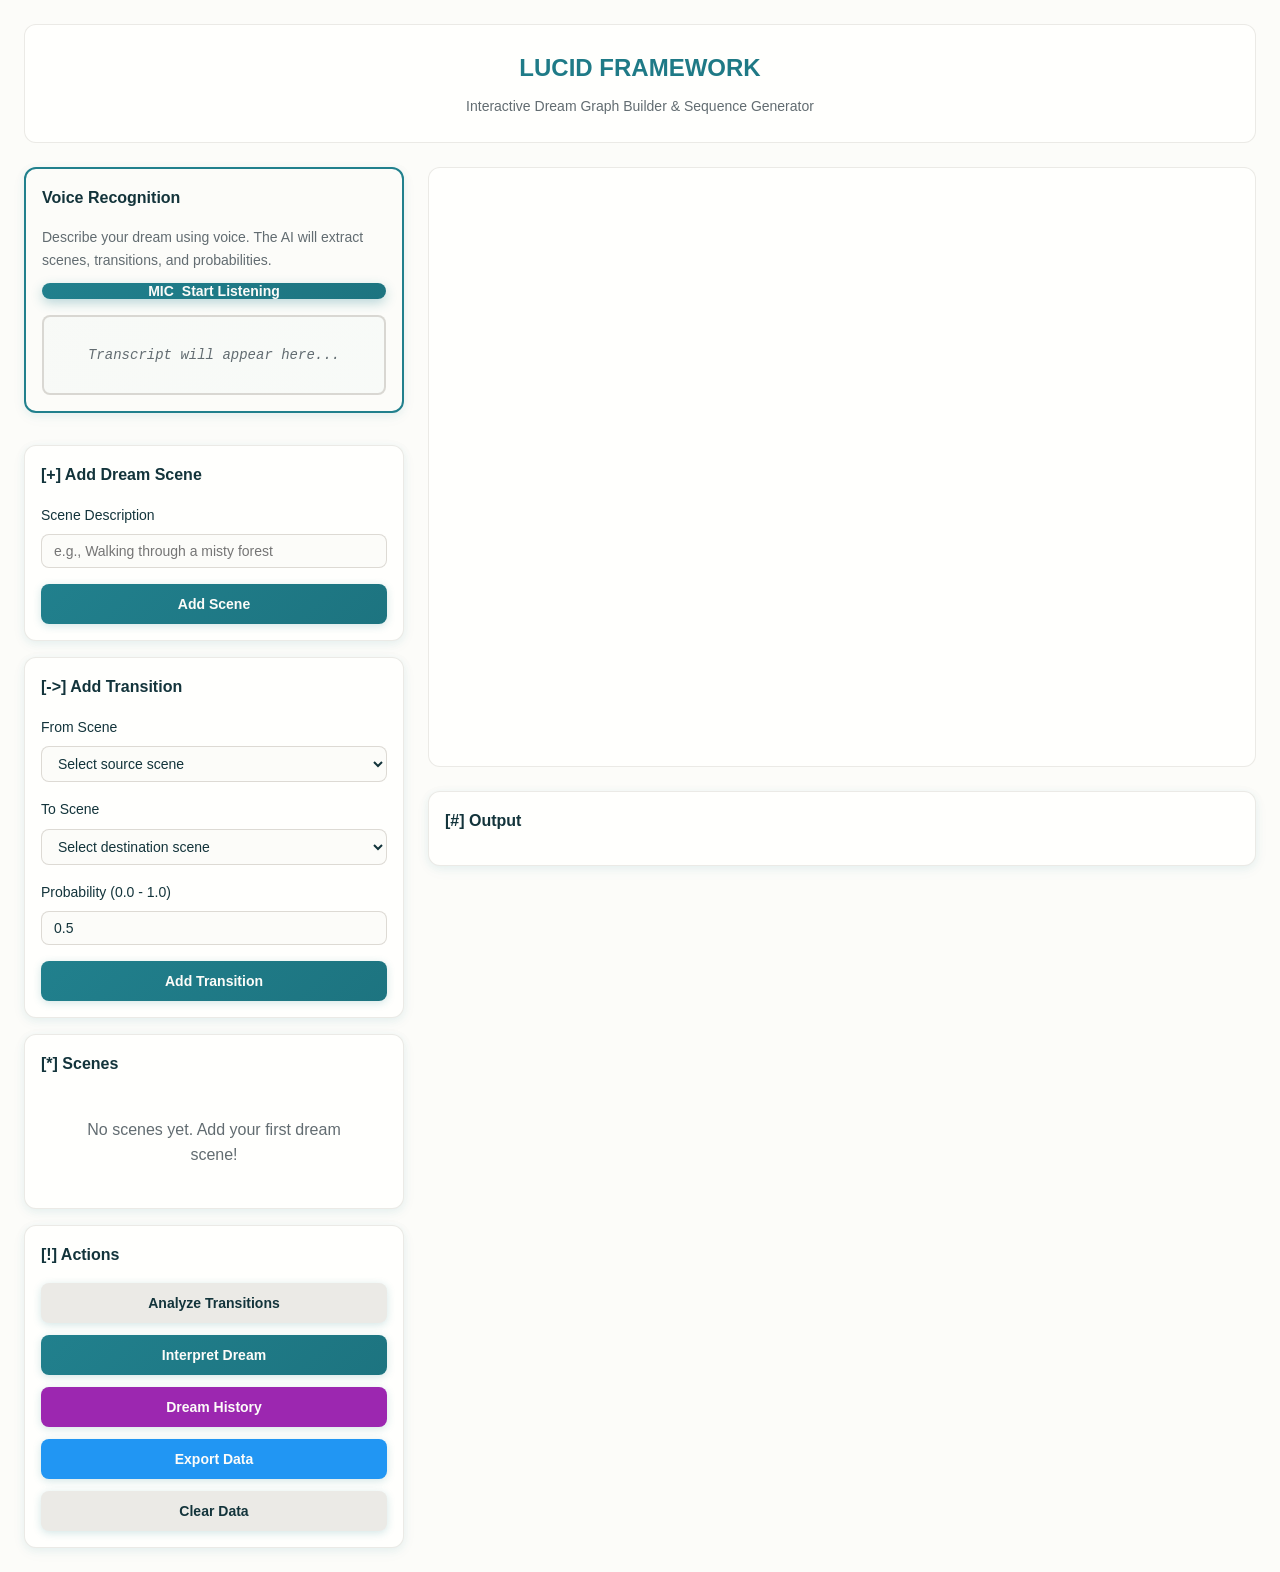
==== frontend/lucidframeworks/index.html @ d3a3b9ed "Initial commit - Lucid Framework" ====
<!DOCTYPE html>
<html lang="en">
<head>
    <meta charset="UTF-8">
    <meta name="viewport" content="width=device-width, initial-scale=1.0">
    <title>Lucid Framework - Dream Graph Builder</title>
    <link rel="stylesheet" href="styles.css">
</head>
<body>
    <div class="container">
        <header>
            <h1>LUCID FRAMEWORK</h1>
            <p class="subtitle">Interactive Dream Graph Builder & Sequence Generator</p>
        </header>

        <div class="layout">
            <div class="sidebar">
                <!-- Voice Recognition Section -->
                <div class="card voice-section">
                    <h2>Voice Recognition</h2>
                    <p style="font-size: var(--font-size-base); margin-bottom: var(--space-12); color: var(--color-text-secondary);">
                        Describe your dream using voice. The AI will extract scenes, transitions, and probabilities.
                    </p>
                    <div class="voice-controls">
                        <button class="voice-button" id="startVoiceBtn" onclick="console.log('clicked'); startVoiceRecognition();">
                            <span>MIC</span> Start Listening
                        </button>
                        <button class="voice-button" id="stopVoiceBtn" style="display:none; background: #f59e0b;" onclick="stopVoiceRecognition();">
                            <span>STOP</span> Stop Listening
                        </button>
                        <div class="voice-status" id="voiceStatus" style="display:none; flex:1;">
                            <span id="statusText">Listening...</span>
                        </div>
                    </div>
                    <div class="voice-transcript empty" id="voiceTranscript">
                        Transcript will appear here...
                    </div>
                    <div class="extracted-data" id="extractedData" style="display:none;">
                        <div style="font-weight: 600; margin-bottom: var(--space-12); color: var(--color-primary);">Extracted Data</div>
                        <ul class="extracted-list" id="extractedList"></ul>
                        <button class="btn" id="addExtractedBtn" style="margin-top: var(--space-12); width: 100%;">
                            [+] Add to Dream Graph
                        </button>
                    </div>
                    <div class="dream-analysis" id="dreamAnalysisSection" style="display:none;">
                        <div style="font-weight: 600; margin-bottom: var(--space-12); color: var(--color-primary);">AI Dream Analysis</div>
                        <div id="dreamAnalysisContent" style="max-height: 500px; overflow-y: auto;"></div>
                    </div>
                </div>

                <!-- Add Scene Card -->
                <div class="card">
                    <h2>[+] Add Dream Scene</h2>
                    <div class="form-group">
                        <label for="sceneDesc">Scene Description</label>
                        <input type="text" id="sceneDesc" placeholder="e.g., Walking through a misty forest">
                    </div>
                    <button class="btn" id="addSceneBtn">Add Scene</button>
                </div>

                <!-- Add Transition Card -->
                <div class="card">
                    <h2>[->] Add Transition</h2>
                    <div class="form-group">
                        <label for="fromScene">From Scene</label>
                        <select id="fromScene">
                            <option value="">Select source scene</option>
                        </select>
                    </div>
                    <div class="form-group">
                        <label for="toScene">To Scene</label>
                        <select id="toScene">
                            <option value="">Select destination scene</option>
                        </select>
                    </div>
                    <div class="form-group">
                        <label for="probability">Probability (0.0 - 1.0)</label>
                        <input type="number" id="probability" min="0" max="1" step="0.1" value="0.5">
                    </div>
                    <button class="btn" id="addTransitionBtn">Add Transition</button>
                </div>

                <!-- Scene List -->
                <div class="card">
                    <h2>[*] Scenes</h2>
                    <div class="scene-list" id="sceneList">
                        <div class="empty-state">No scenes yet. Add your first dream scene!</div>
                    </div>
                </div>

                <!-- Actions Card -->
                <div class="card">
                    <h2>[!] Actions</h2>
                    <button class="btn btn-secondary" id="analyzeBtn">Analyze Transitions</button>
                    <button class="btn" id="interpretBtn" style="margin-top: 12px;">Interpret Dream</button>
                    <button class="btn" id="historyBtn" style="margin-top: 12px; background: #9c27b0;">Dream History</button>
                    <button class="btn" id="exportBtn" style="margin-top: 12px; background: #2196f3;">Export Data</button>
                    <button class="btn btn-secondary" id="clearBtn" style="margin-top: 12px;">Clear Data</button>
                </div>
            </div>

            <!-- Main Canvas Area -->
            <div>
                <div id="canvas-container">
                    <canvas id="graphCanvas"></canvas>
                </div>

                <!-- Output Display -->
                <div class="card" style="margin-top: 24px;">
                    <h2>[#] Output</h2>
                    <div id="sequenceOutput" style="display:none;"></div>
                </div>
            </div>
        </div>
    </div>

    <!-- Backend Logic Scripts -->
    <script src="../../backend/lucidframeworks/dreamSymbols.js"></script>
    <script src="../../backend/lucidframeworks/voiceProcessor.js"></script>
    <script src="../../backend/lucidframeworks/dreamAnalysis.js"></script>
    <script src="../../backend/lucidframeworks/aiInterpretation.js"></script>
    <script src="../../backend/lucidframeworks/graphEngine.js"></script>
    <script src="../../backend/lucidframeworks/dreamTracker.js"></script>
    
    <!-- Frontend UI Script -->
    <script src="ui.js"></script>
</body>
</html>
---- frontend/lucidframeworks/styles.css ----
:root {
    --color-bg-1: rgba(59, 130, 246, 0.08);
    --color-bg-2: rgba(245, 158, 11, 0.08);
    --color-bg-3: rgba(34, 197, 94, 0.08);
    --color-bg-4: rgba(239, 68, 68, 0.08);
    --color-bg-5: rgba(147, 51, 234, 0.08);
    --color-brown-600-rgb: 94, 82, 64;
    --color-teal-500-rgb: 33, 128, 141;
    --color-slate-900-rgb: 19, 52, 59;
    --color-cream-50: rgba(252, 252, 249, 1);
    --color-cream-100: rgba(255, 255, 253, 1);
    --color-teal-500: rgba(33, 128, 141, 1);
    --color-teal-600: rgba(29, 116, 128, 1);
    --color-teal-700: rgba(26, 104, 115, 1);
    --color-slate-900: rgba(19, 52, 59, 1);
    --color-slate-500: rgba(98, 108, 113, 1);
    --color-gray-200: rgba(245, 245, 245, 1);
    --color-background: var(--color-cream-50);
    --color-surface: var(--color-cream-100);
    --color-text: var(--color-slate-900);
    --color-text-secondary: var(--color-slate-500);
    --color-primary: var(--color-teal-500);
    --color-primary-hover: var(--color-teal-600);
    --color-primary-active: var(--color-teal-700);
    --color-secondary: rgba(var(--color-brown-600-rgb), 0.12);
    --color-secondary-hover: rgba(var(--color-brown-600-rgb), 0.2);
    --color-border: rgba(var(--color-brown-600-rgb), 0.2);
    --color-btn-primary-text: var(--color-cream-50);
    --color-card-border: rgba(var(--color-brown-600-rgb), 0.12);
    --radius-base: 8px;
    --radius-lg: 12px;
    --space-8: 8px;
    --space-12: 12px;
    --space-16: 16px;
    --space-24: 24px;
    --font-size-base: 14px;
    --font-size-lg: 16px;
    --font-size-2xl: 20px;
    --font-size-3xl: 24px;
}

@media (prefers-color-scheme: dark) {
    :root {
        --color-charcoal-700: rgba(31, 33, 33, 1);
        --color-charcoal-800: rgba(38, 40, 40, 1);
        --color-teal-300: rgba(50, 184, 198, 1);
        --color-teal-400: rgba(45, 166, 178, 1);
        --color-gray-300: rgba(167, 169, 169, 1);
        --color-gray-400-rgb: 119, 124, 124;
        --color-teal-300-rgb: 50, 184, 198;
        --color-bg-1: rgba(29, 78, 216, 0.15);
        --color-bg-2: rgba(180, 83, 9, 0.15);
        --color-bg-3: rgba(21, 128, 61, 0.15);
        --color-bg-4: rgba(185, 28, 28, 0.15);
        --color-bg-5: rgba(107, 33, 168, 0.15);
        --color-background: var(--color-charcoal-700);
        --color-surface: var(--color-charcoal-800);
        --color-text: var(--color-gray-200);
        --color-text-secondary: rgba(var(--color-gray-300), 0.7);
        --color-primary: var(--color-teal-300);
        --color-primary-hover: var(--color-teal-400);
        --color-secondary: rgba(var(--color-gray-400-rgb), 0.15);
        --color-secondary-hover: rgba(var(--color-gray-400-rgb), 0.25);
        --color-border: rgba(var(--color-gray-400-rgb), 0.3);
        --color-card-border: rgba(var(--color-gray-400-rgb), 0.2);
    }
}

* {
    margin: 0;
    padding: 0;
    box-sizing: border-box;
}

body {
    font-family: -apple-system, BlinkMacSystemFont, 'Segoe UI', Roboto, sans-serif;
    background: var(--color-background);
    color: var(--color-text);
    line-height: 1.6;
}

.container {
    max-width: 1400px;
    margin: 0 auto;
    padding: var(--space-24);
}

header {
    text-align: center;
    margin-bottom: var(--space-24);
    padding: var(--space-24);
    background: var(--color-surface);
    border-radius: var(--radius-lg);
    border: 1px solid var(--color-card-border);
}

h1 {
    font-size: var(--font-size-3xl);
    margin-bottom: var(--space-8);
    background: linear-gradient(135deg, var(--color-primary), var(--color-teal-600));
    -webkit-background-clip: text;
    -webkit-text-fill-color: transparent;
    background-clip: text;
}

.subtitle {
    color: var(--color-text-secondary);
    font-size: var(--font-size-base);
}

.layout {
    display: grid;
    grid-template-columns: 380px 1fr;
    gap: var(--space-24);
    min-height: 100vh;
}

.sidebar {
    display: flex;
    flex-direction: column;
    gap: var(--space-16);
}

.card {
    background: var(--color-surface);
    border-radius: var(--radius-lg);
    border: 1px solid var(--color-card-border);
    padding: var(--space-16);
    box-shadow: 0 2px 8px rgba(33, 128, 141, 0.08), 0 4px 16px rgba(33, 128, 141, 0.04);
    transition: all 0.3s ease;
}

.card:hover {
    box-shadow: 0 4px 12px rgba(33, 128, 141, 0.12), 0 8px 24px rgba(33, 128, 141, 0.08);
    transform: translateY(-2px);
}

.card h2 {
    font-size: var(--font-size-lg);
    margin-bottom: var(--space-16);
    color: var(--color-text);
}

.form-group {
    margin-bottom: var(--space-16);
}

label {
    display: block;
    margin-bottom: var(--space-8);
    font-weight: 500;
    font-size: var(--font-size-base);
    color: var(--color-text);
}

input, select {
    width: 100%;
    padding: var(--space-8) var(--space-12);
    border: 1px solid var(--color-border);
    border-radius: var(--radius-base);
    background: var(--color-background);
    color: var(--color-text);
    font-size: var(--font-size-base);
    transition: border-color 0.2s;
}

input:focus, select:focus {
    outline: 2px solid var(--color-primary);
    border-color: var(--color-primary);
}

.btn {
    width: 100%;
    padding: var(--space-12) var(--space-16);
    background: linear-gradient(135deg, var(--color-primary), var(--color-teal-600));
    color: var(--color-btn-primary-text);
    border: none;
    border-radius: var(--radius-base);
    font-size: var(--font-size-base);
    font-weight: 600;
    cursor: pointer;
    transition: all 0.3s ease;
    box-shadow: 0 2px 8px rgba(33, 128, 141, 0.2);
}

.btn:hover {
    background: linear-gradient(135deg, var(--color-primary-hover), var(--color-teal-700));
    transform: translateY(-2px);
    box-shadow: 0 4px 12px rgba(33, 128, 141, 0.3);
}

.btn:active {
    background: linear-gradient(135deg, var(--color-primary-active), var(--color-teal-700));
    transform: translateY(0);
}

.btn-secondary {
    background: var(--color-secondary);
    color: var(--color-text);
}

.btn-secondary:hover {
    background: var(--color-secondary-hover);
}

#canvas-container {
    position: relative;
    background: var(--color-surface);
    border-radius: var(--radius-lg);
    border: 1px solid var(--color-card-border);
    overflow: hidden;
    height: 600px;
}

#graphCanvas {
    display: block;
    width: 100%;
    height: 100%;
    cursor: grab;
}

#graphCanvas:active {
    cursor: grabbing;
}

.scene-list {
    max-height: 300px;
    overflow-y: auto;
}

.scene-item {
    padding: var(--space-12);
    margin-bottom: var(--space-8);
    background: var(--color-background);
    border: 1px solid var(--color-border);
    border-radius: var(--radius-base);
    cursor: pointer;
    transition: all 0.2s;
}

.scene-item:hover {
    background: var(--color-secondary);
    border-color: var(--color-primary);
}

.scene-item.selected {
    background: var(--color-primary);
    color: var(--color-btn-primary-text);
    border-color: var(--color-primary);
}

.scene-id {
    font-weight: 600;
    font-size: var(--font-size-base);
}

.scene-name {
    font-size: var(--font-size-base);
    margin-top: 4px;
    opacity: 0.9;
}

#sequenceOutput {
    margin-top: var(--space-16);
    padding: var(--space-16);
    background: var(--color-background);
    border: 1px solid var(--color-border);
    border-radius: var(--radius-base);
    min-height: 150px;
    max-height: 300px;
    overflow-y: auto;
    font-family: monospace;
    font-size: var(--font-size-base);
    white-space: pre-wrap;
}

.empty-state {
    text-align: center;
    padding: var(--space-24);
    color: var(--color-text-secondary);
}

.voice-section {
    padding: var(--space-16);
    background: var(--color-background);
    border: 2px solid var(--color-primary);
    border-radius: var(--radius-lg);
    margin-bottom: var(--space-16);
}

.voice-controls {
    display: flex;
    gap: var(--space-12);
    margin-bottom: var(--space-16);
    align-items: center;
    flex-wrap: wrap;
}

.voice-button {
    flex: 1;
    min-width: 140px;
    padding: var(--space-16) var(--space-20);
    background: linear-gradient(135deg, var(--color-primary), var(--color-teal-600));
    color: var(--color-btn-primary-text);
    border: none;
    border-radius: var(--radius-base);
    cursor: pointer;
    font-weight: 700;
    font-size: var(--font-size-base);
    transition: all 0.3s ease;
    display: flex;
    align-items: center;
    justify-content: center;
    gap: var(--space-8);
    box-shadow: 0 4px 12px rgba(33, 128, 141, 0.3);
}

.voice-button:hover {
    background: linear-gradient(135deg, var(--color-primary-hover), var(--color-teal-700));
    transform: translateY(-3px);
    box-shadow: 0 6px 20px rgba(33, 128, 141, 0.4);
}

.voice-button:active {
    background: linear-gradient(135deg, var(--color-primary-active), var(--color-teal-700));
    transform: translateY(-1px);
}

.voice-button:disabled {
    opacity: 0.6;
    cursor: not-allowed;
    transform: none;
}

@keyframes pulse {
    0%, 100% { 
        opacity: 1;
        box-shadow: 0 4px 12px rgba(239, 68, 68, 0.3);
    }
    50% { 
        opacity: 0.8;
        box-shadow: 0 6px 20px rgba(239, 68, 68, 0.5);
    }
}

@keyframes slideDown {
    from {
        opacity: 0;
        transform: translateY(-10px);
    }
    to {
        opacity: 1;
        transform: translateY(0);
    }
}

.voice-status {
    padding: var(--space-12) var(--space-16);
    background: linear-gradient(135deg, rgba(34, 197, 94, 0.1), rgba(34, 197, 94, 0.05));
    border: 1px solid rgba(34, 197, 94, 0.3);
    border-radius: var(--radius-base);
    font-size: var(--font-size-base);
    color: var(--color-text);
    font-weight: 600;
    animation: slideDown 0.3s ease;
    display: flex;
    align-items: center;
    gap: var(--space-8);
}

.voice-transcript {
    background: linear-gradient(135deg, rgba(33, 128, 141, 0.02), rgba(50, 184, 198, 0.02));
    border: 2px solid var(--color-border);
    border-radius: var(--radius-base);
    padding: var(--space-16);
    margin-top: var(--space-16);
    min-height: 80px;
    max-height: 200px;
    overflow-y: auto;
    font-size: var(--font-size-base);
    line-height: 1.6;
    font-family: 'Menlo', 'Monaco', 'Courier New', monospace;
    color: var(--color-text);
}

.voice-transcript.empty {
    color: var(--color-text-secondary);
    font-style: italic;
    display: flex;
    align-items: center;
    justify-content: center;
}

.extracted-data {
    margin-top: var(--space-12);
    background: var(--color-surface);
    border: 1px solid var(--color-border);
    border-radius: var(--radius-base);
    padding: var(--space-12);
}

.extracted-list {
    list-style: none;
    padding: 0;
}

.extracted-item {
    padding: var(--space-8);
    background: var(--color-background);
    border-left: 3px solid var(--color-primary);
    margin-bottom: var(--space-8);
    border-radius: 4px;
}

.extracted-item-label {
    font-weight: 600;
    color: var(--color-primary);
    font-size: 12px;
    text-transform: uppercase;
    margin-bottom: 2px;
}

.extracted-item-text {
    color: var(--color-text);
}

.dream-analysis {
    margin-top: var(--space-16);
    background: var(--color-surface);
    border: 1px solid var(--color-border);
    border-radius: var(--radius-lg);
    padding: var(--space-16);
}

.dream-segment {
    padding: var(--space-12);
    margin-bottom: var(--space-12);
    background: var(--color-background);
    border-left: 4px solid var(--color-primary);
    border-radius: var(--radius-base);
}

.segment-label {
    font-weight: 700;
    color: var(--color-primary);
    font-size: 12px;
    text-transform: uppercase;
    margin-bottom: 4px;
}

.segment-text {
    color: var(--color-text);
    font-size: var(--font-size-base);
    margin-bottom: 8px;
}

.segment-analysis {
    background: var(--color-secondary);
    padding: var(--space-8);
    border-radius: 4px;
    margin-top: 8px;
    font-size: 13px;
}

.emotion-indicator {
    display: inline-block;
    padding: 2px 8px;
    border-radius: 4px;
    font-size: 11px;
    font-weight: 600;
    margin-right: 4px;
}

.emotion-positive { background: rgba(34, 197, 94, 0.2); color: #16a34a; }
.emotion-negative { background: rgba(239, 68, 68, 0.2); color: #dc2626; }
.emotion-neutral { background: rgba(148, 163, 184, 0.2); color: #64748b; }
.emotion-intense { background: rgba(147, 51, 234, 0.2); color: #a855f7; }

.ai-insights {
    background: rgba(147, 51, 234, 0.05);
    border: 1px solid rgba(147, 51, 234, 0.2);
    border-radius: var(--radius-base);
    padding: var(--space-12);
    margin-top: var(--space-12);
}

.insight-title {
    font-weight: 700;
    color: var(--color-primary);
    margin-bottom: 8px;
    display: flex;
    align-items: center;
    gap: var(--space-8);
}

.insight-item {
    padding: var(--space-8);
    margin-bottom: 6px;
    color: var(--color-text);
    font-size: var(--font-size-base);
}

.loading-spinner {
    display: inline-block;
    width: 16px;
    height: 16px;
    border: 2px solid rgba(147, 51, 234, 0.2);
    border-top: 2px solid var(--color-primary);
    border-radius: 50%;
    animation: spin 0.8s linear infinite;
}

@keyframes spin {
    to { transform: rotate(360deg); }
}

@media (max-width: 1024px) {
    .layout {
        grid-template-columns: 1fr;
    }

    .voice-controls {
        flex-wrap: wrap;
    }
}
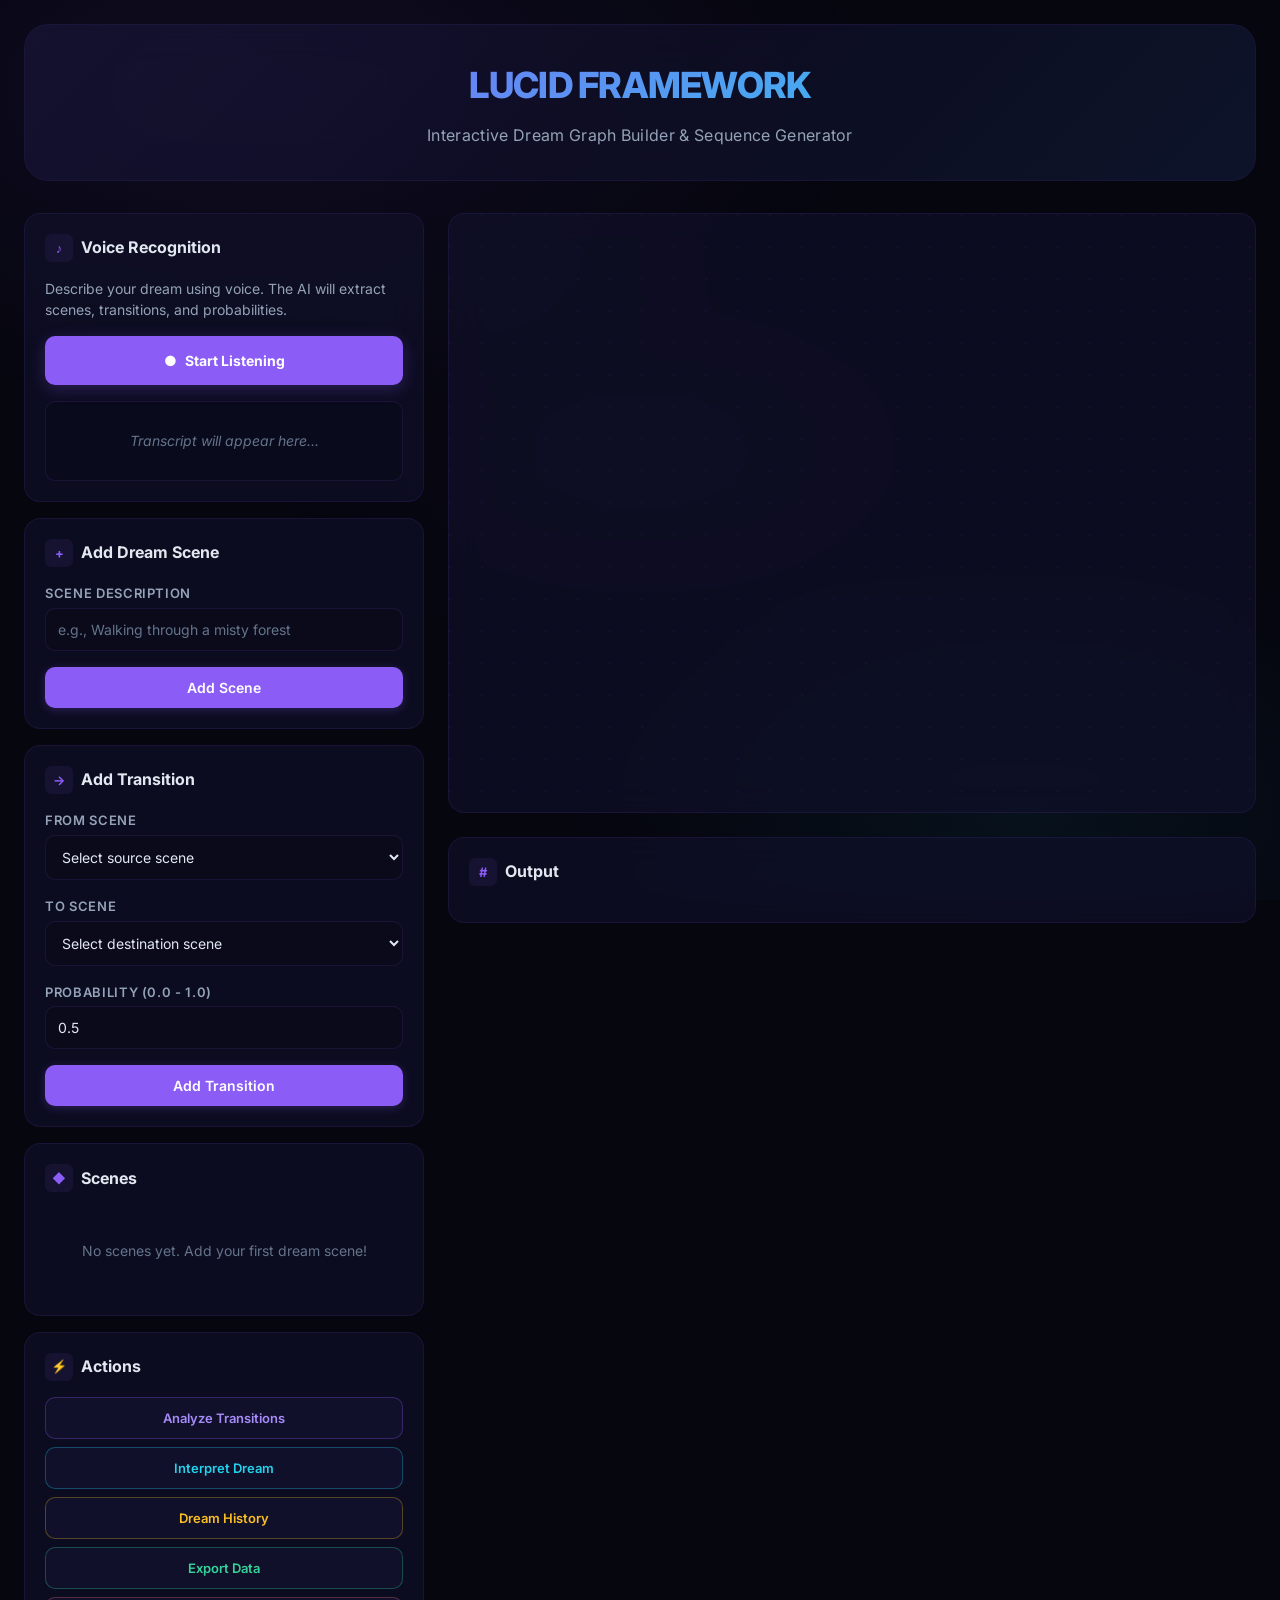
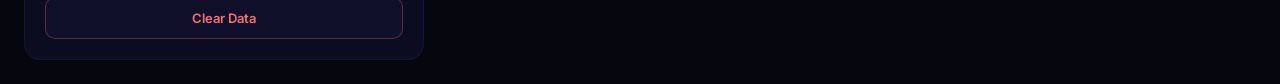
==== commit 68e36070: "fix: multiple bug fixes and UI overhaul Fix bugs in backend and frontend, update canvas drawing, rew" ====
--- a/frontend/lucidframeworks/index.html
+++ b/frontend/lucidframeworks/index.html
@@ -4,53 +4,69 @@
     <meta charset="UTF-8">
     <meta name="viewport" content="width=device-width, initial-scale=1.0">
     <title>Lucid Framework - Dream Graph Builder</title>
+    <meta name="description" content="Interactive dream journaling and psychological analysis platform with voice input, graph visualization, and AI-driven interpretation.">
+    <meta name="theme-color" content="#0a0a1a">
+    <link rel="preconnect" href="https://fonts.googleapis.com">
+    <link rel="preconnect" href="https://fonts.gstatic.com" crossorigin>
+    <link href="https://fonts.googleapis.com/css2?family=Inter:wght@400;500;600;700;800&display=swap" rel="stylesheet">
     <link rel="stylesheet" href="styles.css">
 </head>
 <body>
     <div class="container">
         <header>
             <h1>LUCID FRAMEWORK</h1>
-            <p class="subtitle">Interactive Dream Graph Builder & Sequence Generator</p>
+            <p class="subtitle">Interactive Dream Graph Builder &amp; Sequence Generator</p>
         </header>
 
         <div class="layout">
             <div class="sidebar">
+
                 <!-- Voice Recognition Section -->
                 <div class="card voice-section">
-                    <h2>Voice Recognition</h2>
-                    <p style="font-size: var(--font-size-base); margin-bottom: var(--space-12); color: var(--color-text-secondary);">
+                    <h2>
+                        <span class="card-icon" aria-hidden="true">&#9834;</span>
+                        Voice Recognition
+                    </h2>
+                    <p class="voice-description">
                         Describe your dream using voice. The AI will extract scenes, transitions, and probabilities.
                     </p>
                     <div class="voice-controls">
-                        <button class="voice-button" id="startVoiceBtn" onclick="console.log('clicked'); startVoiceRecognition();">
-                            <span>MIC</span> Start Listening
+                        <button class="voice-button btn-start" id="startVoiceBtn" onclick="startVoiceRecognition();">
+                            <span aria-hidden="true">&#9679;</span> Start Listening
                         </button>
-                        <button class="voice-button" id="stopVoiceBtn" style="display:none; background: #f59e0b;" onclick="stopVoiceRecognition();">
-                            <span>STOP</span> Stop Listening
+                        <button class="voice-button btn-stop" id="stopVoiceBtn" style="display:none;" onclick="stopVoiceRecognition();">
+                            <span aria-hidden="true">&#9632;</span> Stop Listening
                         </button>
-                        <div class="voice-status" id="voiceStatus" style="display:none; flex:1;">
+                        <div class="voice-status" id="voiceStatus" style="display:none;">
                             <span id="statusText">Listening...</span>
                         </div>
                     </div>
                     <div class="voice-transcript empty" id="voiceTranscript">
                         Transcript will appear here...
                     </div>
+
+                    <!-- Extracted data (hidden by default) -->
                     <div class="extracted-data" id="extractedData" style="display:none;">
-                        <div style="font-weight: 600; margin-bottom: var(--space-12); color: var(--color-primary);">Extracted Data</div>
+                        <h3 class="extracted-data-title">Extracted Data</h3>
                         <ul class="extracted-list" id="extractedList"></ul>
-                        <button class="btn" id="addExtractedBtn" style="margin-top: var(--space-12); width: 100%;">
-                            [+] Add to Dream Graph
+                        <button class="btn" id="addExtractedBtn">
+                            Add to Dream Graph
                         </button>
                     </div>
+
+                    <!-- Dream analysis (hidden by default) -->
                     <div class="dream-analysis" id="dreamAnalysisSection" style="display:none;">
-                        <div style="font-weight: 600; margin-bottom: var(--space-12); color: var(--color-primary);">AI Dream Analysis</div>
-                        <div id="dreamAnalysisContent" style="max-height: 500px; overflow-y: auto;"></div>
+                        <h3 class="extracted-data-title">AI Dream Analysis</h3>
+                        <div id="dreamAnalysisContent"></div>
                     </div>
                 </div>
 
                 <!-- Add Scene Card -->
                 <div class="card">
-                    <h2>[+] Add Dream Scene</h2>
+                    <h2>
+                        <span class="card-icon" aria-hidden="true">+</span>
+                        Add Dream Scene
+                    </h2>
                     <div class="form-group">
                         <label for="sceneDesc">Scene Description</label>
                         <input type="text" id="sceneDesc" placeholder="e.g., Walking through a misty forest">
@@ -60,7 +76,10 @@
 
                 <!-- Add Transition Card -->
                 <div class="card">
-                    <h2>[->] Add Transition</h2>
+                    <h2>
+                        <span class="card-icon" aria-hidden="true">&#8594;</span>
+                        Add Transition
+                    </h2>
                     <div class="form-group">
                         <label for="fromScene">From Scene</label>
                         <select id="fromScene">
@@ -82,7 +101,10 @@
 
                 <!-- Scene List -->
                 <div class="card">
-                    <h2>[*] Scenes</h2>
+                    <h2>
+                        <span class="card-icon" aria-hidden="true">&#9670;</span>
+                        Scenes
+                    </h2>
                     <div class="scene-list" id="sceneList">
                         <div class="empty-state">No scenes yet. Add your first dream scene!</div>
                     </div>
@@ -90,24 +112,32 @@
 
                 <!-- Actions Card -->
                 <div class="card">
-                    <h2>[!] Actions</h2>
-                    <button class="btn btn-secondary" id="analyzeBtn">Analyze Transitions</button>
-                    <button class="btn" id="interpretBtn" style="margin-top: 12px;">Interpret Dream</button>
-                    <button class="btn" id="historyBtn" style="margin-top: 12px; background: #9c27b0;">Dream History</button>
-                    <button class="btn" id="exportBtn" style="margin-top: 12px; background: #2196f3;">Export Data</button>
-                    <button class="btn btn-secondary" id="clearBtn" style="margin-top: 12px;">Clear Data</button>
+                    <h2>
+                        <span class="card-icon" aria-hidden="true">&#9889;</span>
+                        Actions
+                    </h2>
+                    <div class="action-buttons">
+                        <button class="btn-action btn-analyze" id="analyzeBtn">Analyze Transitions</button>
+                        <button class="btn-action btn-interpret" id="interpretBtn">Interpret Dream</button>
+                        <button class="btn-action btn-history" id="historyBtn">Dream History</button>
+                        <button class="btn-action btn-export" id="exportBtn">Export Data</button>
+                        <button class="btn-action btn-clear" id="clearBtn">Clear Data</button>
+                    </div>
                 </div>
             </div>
 
             <!-- Main Canvas Area -->
-            <div>
+            <div class="main-content">
                 <div id="canvas-container">
-                    <canvas id="graphCanvas"></canvas>
+                    <canvas id="graphCanvas" role="img" aria-label="Dream scene graph visualization"></canvas>
                 </div>
 
                 <!-- Output Display -->
-                <div class="card" style="margin-top: 24px;">
-                    <h2>[#] Output</h2>
+                <div class="card output-card">
+                    <h2>
+                        <span class="card-icon" aria-hidden="true">#</span>
+                        Output
+                    </h2>
                     <div id="sequenceOutput" style="display:none;"></div>
                 </div>
             </div>
@@ -121,7 +151,7 @@
     <script src="../../backend/lucidframeworks/aiInterpretation.js"></script>
     <script src="../../backend/lucidframeworks/graphEngine.js"></script>
     <script src="../../backend/lucidframeworks/dreamTracker.js"></script>
-    
+
     <!-- Frontend UI Script -->
     <script src="ui.js"></script>
 </body>
--- a/frontend/lucidframeworks/styles.css
+++ b/frontend/lucidframeworks/styles.css
@@ -1,70 +1,89 @@
+/* ============================================
+   LUCID FRAMEWORK - Dark Dreamy Theme
+   ============================================ */
+
 :root {
-    --color-bg-1: rgba(59, 130, 246, 0.08);
-    --color-bg-2: rgba(245, 158, 11, 0.08);
-    --color-bg-3: rgba(34, 197, 94, 0.08);
-    --color-bg-4: rgba(239, 68, 68, 0.08);
-    --color-bg-5: rgba(147, 51, 234, 0.08);
-    --color-brown-600-rgb: 94, 82, 64;
-    --color-teal-500-rgb: 33, 128, 141;
-    --color-slate-900-rgb: 19, 52, 59;
-    --color-cream-50: rgba(252, 252, 249, 1);
-    --color-cream-100: rgba(255, 255, 253, 1);
-    --color-teal-500: rgba(33, 128, 141, 1);
-    --color-teal-600: rgba(29, 116, 128, 1);
-    --color-teal-700: rgba(26, 104, 115, 1);
-    --color-slate-900: rgba(19, 52, 59, 1);
-    --color-slate-500: rgba(98, 108, 113, 1);
-    --color-gray-200: rgba(245, 245, 245, 1);
-    --color-background: var(--color-cream-50);
-    --color-surface: var(--color-cream-100);
-    --color-text: var(--color-slate-900);
-    --color-text-secondary: var(--color-slate-500);
-    --color-primary: var(--color-teal-500);
-    --color-primary-hover: var(--color-teal-600);
-    --color-primary-active: var(--color-teal-700);
-    --color-secondary: rgba(var(--color-brown-600-rgb), 0.12);
-    --color-secondary-hover: rgba(var(--color-brown-600-rgb), 0.2);
-    --color-border: rgba(var(--color-brown-600-rgb), 0.2);
-    --color-btn-primary-text: var(--color-cream-50);
-    --color-card-border: rgba(var(--color-brown-600-rgb), 0.12);
-    --radius-base: 8px;
-    --radius-lg: 12px;
+    /* Background palette - deep midnight indigo */
+    --color-bg-deep: #06060f;
+    --color-bg-base: #0a0a1a;
+    --color-bg-elevated: #10102a;
+    --color-bg-card: rgba(16, 16, 42, 0.7);
+
+    /* Surface colors */
+    --color-surface: rgba(20, 20, 50, 0.6);
+    --color-surface-hover: rgba(30, 30, 60, 0.7);
+    --color-surface-active: rgba(40, 40, 70, 0.8);
+
+    /* Primary accent - soft violet */
+    --color-primary: #8b5cf6;
+    --color-primary-hover: #a78bfa;
+    --color-primary-active: #7c3aed;
+    --color-primary-glow: rgba(139, 92, 246, 0.25);
+    --color-primary-subtle: rgba(139, 92, 246, 0.08);
+
+    /* Secondary accent - cyan */
+    --color-accent: #22d3ee;
+    --color-accent-glow: rgba(34, 211, 238, 0.2);
+
+    /* Text colors */
+    --color-text: #e2e8f0;
+    --color-text-secondary: #94a3b8;
+    --color-text-muted: #64748b;
+    --color-text-on-primary: #ffffff;
+
+    /* Borders */
+    --color-border: rgba(139, 92, 246, 0.12);
+    --color-border-hover: rgba(139, 92, 246, 0.25);
+    --color-card-border: rgba(139, 92, 246, 0.1);
+
+    /* Node colors for graph */
+    --color-bg-1: rgba(99, 102, 241, 0.2);
+    --color-bg-2: rgba(244, 114, 182, 0.2);
+    --color-bg-3: rgba(34, 211, 238, 0.2);
+    --color-bg-4: rgba(251, 191, 36, 0.2);
+    --color-bg-5: rgba(52, 211, 153, 0.2);
+
+    /* Status colors */
+    --color-success: #34d399;
+    --color-warning: #fbbf24;
+    --color-error: #f87171;
+
+    /* Spacing */
+    --space-4: 4px;
     --space-8: 8px;
     --space-12: 12px;
     --space-16: 16px;
+    --space-20: 20px;
     --space-24: 24px;
+    --space-32: 32px;
+
+    /* Radius */
+    --radius-sm: 6px;
+    --radius-base: 10px;
+    --radius-lg: 16px;
+    --radius-xl: 24px;
+    --radius-full: 9999px;
+
+    /* Typography */
+    --font-size-xs: 11px;
+    --font-size-sm: 13px;
     --font-size-base: 14px;
     --font-size-lg: 16px;
-    --font-size-2xl: 20px;
-    --font-size-3xl: 24px;
-}
-
-@media (prefers-color-scheme: dark) {
-    :root {
-        --color-charcoal-700: rgba(31, 33, 33, 1);
-        --color-charcoal-800: rgba(38, 40, 40, 1);
-        --color-teal-300: rgba(50, 184, 198, 1);
-        --color-teal-400: rgba(45, 166, 178, 1);
-        --color-gray-300: rgba(167, 169, 169, 1);
-        --color-gray-400-rgb: 119, 124, 124;
-        --color-teal-300-rgb: 50, 184, 198;
-        --color-bg-1: rgba(29, 78, 216, 0.15);
-        --color-bg-2: rgba(180, 83, 9, 0.15);
-        --color-bg-3: rgba(21, 128, 61, 0.15);
-        --color-bg-4: rgba(185, 28, 28, 0.15);
-        --color-bg-5: rgba(107, 33, 168, 0.15);
-        --color-background: var(--color-charcoal-700);
-        --color-surface: var(--color-charcoal-800);
-        --color-text: var(--color-gray-200);
-        --color-text-secondary: rgba(var(--color-gray-300), 0.7);
-        --color-primary: var(--color-teal-300);
-        --color-primary-hover: var(--color-teal-400);
-        --color-secondary: rgba(var(--color-gray-400-rgb), 0.15);
-        --color-secondary-hover: rgba(var(--color-gray-400-rgb), 0.25);
-        --color-border: rgba(var(--color-gray-400-rgb), 0.3);
-        --color-card-border: rgba(var(--color-gray-400-rgb), 0.2);
-    }
-}
+    --font-size-xl: 18px;
+    --font-size-2xl: 22px;
+    --font-size-3xl: 28px;
+    --font-size-4xl: 36px;
+
+    /* Shadows */
+    --shadow-sm: 0 1px 2px rgba(0, 0, 0, 0.3);
+    --shadow-md: 0 4px 12px rgba(0, 0, 0, 0.4);
+    --shadow-lg: 0 8px 24px rgba(0, 0, 0, 0.5);
+    --shadow-glow: 0 0 20px var(--color-primary-glow);
+}
+
+/* ============================================
+   RESET & BASE
+   ============================================ */
 
 * {
     margin: 0;
@@ -72,47 +91,71 @@
     box-sizing: border-box;
 }
 
+html {
+    scroll-behavior: smooth;
+}
+
 body {
-    font-family: -apple-system, BlinkMacSystemFont, 'Segoe UI', Roboto, sans-serif;
-    background: var(--color-background);
+    font-family: 'Inter', -apple-system, BlinkMacSystemFont, 'Segoe UI', Roboto, sans-serif;
+    background: var(--color-bg-deep);
     color: var(--color-text);
     line-height: 1.6;
-}
+    min-height: 100vh;
+    overflow-x: hidden;
+}
+
+/* Animated background */
+body::before {
+    content: '';
+    position: fixed;
+    inset: 0;
+    background:
+        radial-gradient(ellipse 80% 60% at 20% 10%, rgba(139, 92, 246, 0.08) 0%, transparent 60%),
+        radial-gradient(ellipse 60% 50% at 80% 90%, rgba(34, 211, 238, 0.06) 0%, transparent 60%),
+        radial-gradient(ellipse 50% 40% at 50% 50%, rgba(139, 92, 246, 0.03) 0%, transparent 60%);
+    pointer-events: none;
+    z-index: 0;
+    animation: aurora 20s ease-in-out infinite alternate;
+}
+
+@keyframes aurora {
+    0% {
+        background:
+            radial-gradient(ellipse 80% 60% at 20% 10%, rgba(139, 92, 246, 0.08) 0%, transparent 60%),
+            radial-gradient(ellipse 60% 50% at 80% 90%, rgba(34, 211, 238, 0.06) 0%, transparent 60%),
+            radial-gradient(ellipse 50% 40% at 50% 50%, rgba(139, 92, 246, 0.03) 0%, transparent 60%);
+    }
+    50% {
+        background:
+            radial-gradient(ellipse 70% 50% at 30% 20%, rgba(34, 211, 238, 0.07) 0%, transparent 60%),
+            radial-gradient(ellipse 80% 60% at 70% 80%, rgba(139, 92, 246, 0.06) 0%, transparent 60%),
+            radial-gradient(ellipse 40% 30% at 60% 40%, rgba(244, 114, 182, 0.04) 0%, transparent 60%);
+    }
+    100% {
+        background:
+            radial-gradient(ellipse 60% 50% at 70% 15%, rgba(139, 92, 246, 0.09) 0%, transparent 60%),
+            radial-gradient(ellipse 70% 60% at 30% 85%, rgba(34, 211, 238, 0.05) 0%, transparent 60%),
+            radial-gradient(ellipse 50% 40% at 40% 60%, rgba(139, 92, 246, 0.04) 0%, transparent 60%);
+    }
+}
+
+/* ============================================
+   LAYOUT
+   ============================================ */
 
 .container {
-    max-width: 1400px;
+    position: relative;
+    z-index: 1;
+    max-width: 1440px;
     margin: 0 auto;
     padding: var(--space-24);
 }
 
-header {
-    text-align: center;
-    margin-bottom: var(--space-24);
-    padding: var(--space-24);
-    background: var(--color-surface);
-    border-radius: var(--radius-lg);
-    border: 1px solid var(--color-card-border);
-}
-
-h1 {
-    font-size: var(--font-size-3xl);
-    margin-bottom: var(--space-8);
-    background: linear-gradient(135deg, var(--color-primary), var(--color-teal-600));
-    -webkit-background-clip: text;
-    -webkit-text-fill-color: transparent;
-    background-clip: text;
-}
-
-.subtitle {
-    color: var(--color-text-secondary);
-    font-size: var(--font-size-base);
-}
-
 .layout {
     display: grid;
-    grid-template-columns: 380px 1fr;
+    grid-template-columns: 400px 1fr;
     gap: var(--space-24);
-    min-height: 100vh;
+    min-height: calc(100vh - 160px);
 }
 
 .sidebar {
@@ -121,25 +164,93 @@
     gap: var(--space-16);
 }
 
+/* ============================================
+   HEADER
+   ============================================ */
+
+header {
+    position: relative;
+    text-align: center;
+    margin-bottom: var(--space-32);
+    padding: var(--space-32) var(--space-24);
+    background: var(--color-bg-card);
+    backdrop-filter: blur(20px);
+    border-radius: var(--radius-xl);
+    border: 1px solid var(--color-card-border);
+    overflow: hidden;
+}
+
+header::before {
+    content: '';
+    position: absolute;
+    inset: 0;
+    background: linear-gradient(135deg, rgba(139, 92, 246, 0.05) 0%, transparent 50%, rgba(34, 211, 238, 0.04) 100%);
+    pointer-events: none;
+}
+
+h1 {
+    position: relative;
+    font-size: var(--font-size-4xl);
+    font-weight: 800;
+    letter-spacing: -0.02em;
+    margin-bottom: var(--space-8);
+    background: linear-gradient(135deg, var(--color-primary), var(--color-accent));
+    -webkit-background-clip: text;
+    -webkit-text-fill-color: transparent;
+    background-clip: text;
+}
+
+.subtitle {
+    position: relative;
+    color: var(--color-text-secondary);
+    font-size: var(--font-size-lg);
+    font-weight: 400;
+    letter-spacing: 0.02em;
+}
+
+/* ============================================
+   CARDS
+   ============================================ */
+
 .card {
-    background: var(--color-surface);
+    background: var(--color-bg-card);
+    backdrop-filter: blur(16px);
     border-radius: var(--radius-lg);
     border: 1px solid var(--color-card-border);
-    padding: var(--space-16);
-    box-shadow: 0 2px 8px rgba(33, 128, 141, 0.08), 0 4px 16px rgba(33, 128, 141, 0.04);
-    transition: all 0.3s ease;
+    padding: var(--space-20);
+    transition: border-color 0.3s ease, box-shadow 0.3s ease;
 }
 
 .card:hover {
-    box-shadow: 0 4px 12px rgba(33, 128, 141, 0.12), 0 8px 24px rgba(33, 128, 141, 0.08);
-    transform: translateY(-2px);
+    border-color: var(--color-border-hover);
+    box-shadow: var(--shadow-glow);
 }
 
 .card h2 {
     font-size: var(--font-size-lg);
+    font-weight: 700;
     margin-bottom: var(--space-16);
     color: var(--color-text);
-}
+    display: flex;
+    align-items: center;
+    gap: var(--space-8);
+}
+
+.card h2 .card-icon {
+    display: inline-flex;
+    align-items: center;
+    justify-content: center;
+    width: 28px;
+    height: 28px;
+    border-radius: var(--radius-sm);
+    background: var(--color-primary-subtle);
+    color: var(--color-primary);
+    font-size: var(--font-size-sm);
+}
+
+/* ============================================
+   FORMS
+   ============================================ */
 
 .form-group {
     margin-bottom: var(--space-16);
@@ -147,72 +258,173 @@
 
 label {
     display: block;
-    margin-bottom: var(--space-8);
-    font-weight: 500;
-    font-size: var(--font-size-base);
-    color: var(--color-text);
+    margin-bottom: var(--space-4);
+    font-weight: 600;
+    font-size: var(--font-size-sm);
+    color: var(--color-text-secondary);
+    text-transform: uppercase;
+    letter-spacing: 0.05em;
 }
 
 input, select {
     width: 100%;
-    padding: var(--space-8) var(--space-12);
+    padding: var(--space-12);
     border: 1px solid var(--color-border);
     border-radius: var(--radius-base);
-    background: var(--color-background);
-    color: var(--color-text);
-    font-size: var(--font-size-base);
-    transition: border-color 0.2s;
+    background: rgba(10, 10, 26, 0.6);
+    color: var(--color-text);
+    font-size: var(--font-size-base);
+    font-family: inherit;
+    transition: border-color 0.2s, box-shadow 0.2s;
+}
+
+input::placeholder {
+    color: var(--color-text-muted);
 }
 
 input:focus, select:focus {
-    outline: 2px solid var(--color-primary);
+    outline: none;
     border-color: var(--color-primary);
-}
+    box-shadow: 0 0 0 3px var(--color-primary-glow);
+}
+
+select option {
+    background: var(--color-bg-elevated);
+    color: var(--color-text);
+}
+
+/* ============================================
+   BUTTONS
+   ============================================ */
 
 .btn {
     width: 100%;
     padding: var(--space-12) var(--space-16);
-    background: linear-gradient(135deg, var(--color-primary), var(--color-teal-600));
-    color: var(--color-btn-primary-text);
+    background: var(--color-primary);
+    color: var(--color-text-on-primary);
     border: none;
     border-radius: var(--radius-base);
     font-size: var(--font-size-base);
     font-weight: 600;
+    font-family: inherit;
     cursor: pointer;
-    transition: all 0.3s ease;
-    box-shadow: 0 2px 8px rgba(33, 128, 141, 0.2);
+    transition: all 0.2s ease;
+    box-shadow: 0 2px 8px var(--color-primary-glow);
 }
 
 .btn:hover {
-    background: linear-gradient(135deg, var(--color-primary-hover), var(--color-teal-700));
-    transform: translateY(-2px);
-    box-shadow: 0 4px 12px rgba(33, 128, 141, 0.3);
+    background: var(--color-primary-hover);
+    box-shadow: 0 4px 16px var(--color-primary-glow);
+    transform: translateY(-1px);
 }
 
 .btn:active {
-    background: linear-gradient(135deg, var(--color-primary-active), var(--color-teal-700));
+    background: var(--color-primary-active);
     transform: translateY(0);
 }
 
-.btn-secondary {
-    background: var(--color-secondary);
-    color: var(--color-text);
-}
-
-.btn-secondary:hover {
-    background: var(--color-secondary-hover);
-}
+/* Action button variants */
+.btn-action {
+    padding: var(--space-12) var(--space-16);
+    border-radius: var(--radius-base);
+    font-size: var(--font-size-sm);
+    font-weight: 600;
+    font-family: inherit;
+    cursor: pointer;
+    border: 1px solid var(--color-border);
+    background: var(--color-surface);
+    color: var(--color-text);
+    transition: all 0.2s ease;
+    width: 100%;
+}
+
+.btn-action:hover {
+    border-color: var(--color-border-hover);
+    background: var(--color-surface-hover);
+    box-shadow: var(--shadow-glow);
+    transform: translateY(-1px);
+}
+
+.btn-action.btn-analyze {
+    border-color: rgba(139, 92, 246, 0.3);
+    color: var(--color-primary-hover);
+}
+.btn-action.btn-analyze:hover {
+    background: rgba(139, 92, 246, 0.1);
+    border-color: var(--color-primary);
+}
+
+.btn-action.btn-interpret {
+    border-color: rgba(34, 211, 238, 0.3);
+    color: var(--color-accent);
+}
+.btn-action.btn-interpret:hover {
+    background: rgba(34, 211, 238, 0.1);
+    border-color: var(--color-accent);
+}
+
+.btn-action.btn-history {
+    border-color: rgba(251, 191, 36, 0.3);
+    color: var(--color-warning);
+}
+.btn-action.btn-history:hover {
+    background: rgba(251, 191, 36, 0.1);
+    border-color: var(--color-warning);
+}
+
+.btn-action.btn-export {
+    border-color: rgba(52, 211, 153, 0.3);
+    color: var(--color-success);
+}
+.btn-action.btn-export:hover {
+    background: rgba(52, 211, 153, 0.1);
+    border-color: var(--color-success);
+}
+
+.btn-action.btn-clear {
+    border-color: rgba(248, 113, 113, 0.3);
+    color: var(--color-error);
+}
+.btn-action.btn-clear:hover {
+    background: rgba(248, 113, 113, 0.1);
+    border-color: var(--color-error);
+}
+
+.action-buttons {
+    display: flex;
+    flex-direction: column;
+    gap: var(--space-8);
+}
+
+/* ============================================
+   CANVAS / GRAPH
+   ============================================ */
 
 #canvas-container {
     position: relative;
-    background: var(--color-surface);
+    background: var(--color-bg-card);
+    backdrop-filter: blur(16px);
     border-radius: var(--radius-lg);
     border: 1px solid var(--color-card-border);
     overflow: hidden;
     height: 600px;
 }
 
+/* Subtle grid pattern on canvas */
+#canvas-container::before {
+    content: '';
+    position: absolute;
+    inset: 0;
+    background-image:
+        radial-gradient(circle at 1px 1px, rgba(139, 92, 246, 0.06) 1px, transparent 0);
+    background-size: 32px 32px;
+    pointer-events: none;
+    z-index: 0;
+}
+
 #graphCanvas {
+    position: relative;
+    z-index: 1;
     display: block;
     width: 100%;
     height: 100%;
@@ -223,75 +435,118 @@
     cursor: grabbing;
 }
 
+/* ============================================
+   SCENE LIST
+   ============================================ */
+
 .scene-list {
-    max-height: 300px;
+    max-height: 280px;
     overflow-y: auto;
+    scrollbar-width: thin;
+    scrollbar-color: var(--color-primary-glow) transparent;
+}
+
+.scene-list::-webkit-scrollbar {
+    width: 4px;
+}
+
+.scene-list::-webkit-scrollbar-track {
+    background: transparent;
+}
+
+.scene-list::-webkit-scrollbar-thumb {
+    background: var(--color-primary-glow);
+    border-radius: var(--radius-full);
 }
 
 .scene-item {
     padding: var(--space-12);
     margin-bottom: var(--space-8);
-    background: var(--color-background);
+    background: rgba(10, 10, 26, 0.4);
     border: 1px solid var(--color-border);
+    border-left: 3px solid var(--color-primary);
     border-radius: var(--radius-base);
     cursor: pointer;
-    transition: all 0.2s;
+    transition: all 0.2s ease;
 }
 
 .scene-item:hover {
-    background: var(--color-secondary);
+    background: var(--color-primary-subtle);
+    border-color: var(--color-border-hover);
+}
+
+.scene-item.selected {
+    background: rgba(139, 92, 246, 0.15);
     border-color: var(--color-primary);
 }
 
-.scene-item.selected {
-    background: var(--color-primary);
-    color: var(--color-btn-primary-text);
-    border-color: var(--color-primary);
-}
-
 .scene-id {
-    font-weight: 600;
-    font-size: var(--font-size-base);
+    font-weight: 700;
+    font-size: var(--font-size-xs);
+    color: var(--color-primary);
+    text-transform: uppercase;
+    letter-spacing: 0.05em;
 }
 
 .scene-name {
     font-size: var(--font-size-base);
-    margin-top: 4px;
-    opacity: 0.9;
-}
+    margin-top: 2px;
+    color: var(--color-text);
+}
+
+/* ============================================
+   OUTPUT
+   ============================================ */
 
 #sequenceOutput {
     margin-top: var(--space-16);
     padding: var(--space-16);
-    background: var(--color-background);
+    background: rgba(10, 10, 26, 0.6);
     border: 1px solid var(--color-border);
     border-radius: var(--radius-base);
     min-height: 150px;
-    max-height: 300px;
+    max-height: 400px;
     overflow-y: auto;
-    font-family: monospace;
-    font-size: var(--font-size-base);
+    font-family: 'JetBrains Mono', 'Fira Code', 'Consolas', monospace;
+    font-size: var(--font-size-sm);
     white-space: pre-wrap;
+    line-height: 1.7;
+    color: var(--color-text-secondary);
+    scrollbar-width: thin;
+    scrollbar-color: var(--color-primary-glow) transparent;
+}
+
+#sequenceOutput::-webkit-scrollbar {
+    width: 4px;
+}
+
+#sequenceOutput::-webkit-scrollbar-thumb {
+    background: var(--color-primary-glow);
+    border-radius: var(--radius-full);
 }
 
 .empty-state {
     text-align: center;
-    padding: var(--space-24);
-    color: var(--color-text-secondary);
-}
+    padding: var(--space-32);
+    color: var(--color-text-muted);
+    font-size: var(--font-size-base);
+}
+
+/* ============================================
+   VOICE SECTION
+   ============================================ */
 
 .voice-section {
-    padding: var(--space-16);
-    background: var(--color-background);
-    border: 2px solid var(--color-primary);
+    padding: var(--space-20);
+    background: var(--color-bg-card);
+    border: 1px solid var(--color-card-border);
     border-radius: var(--radius-lg);
-    margin-bottom: var(--space-16);
+    backdrop-filter: blur(16px);
 }
 
 .voice-controls {
     display: flex;
     gap: var(--space-12);
-    margin-bottom: var(--space-16);
     align-items: center;
     flex-wrap: wrap;
 }
@@ -300,67 +555,69 @@
     flex: 1;
     min-width: 140px;
     padding: var(--space-16) var(--space-20);
-    background: linear-gradient(135deg, var(--color-primary), var(--color-teal-600));
-    color: var(--color-btn-primary-text);
     border: none;
     border-radius: var(--radius-base);
     cursor: pointer;
     font-weight: 700;
     font-size: var(--font-size-base);
+    font-family: inherit;
     transition: all 0.3s ease;
     display: flex;
     align-items: center;
     justify-content: center;
     gap: var(--space-8);
-    box-shadow: 0 4px 12px rgba(33, 128, 141, 0.3);
-}
-
-.voice-button:hover {
-    background: linear-gradient(135deg, var(--color-primary-hover), var(--color-teal-700));
-    transform: translateY(-3px);
-    box-shadow: 0 6px 20px rgba(33, 128, 141, 0.4);
-}
-
-.voice-button:active {
-    background: linear-gradient(135deg, var(--color-primary-active), var(--color-teal-700));
-    transform: translateY(-1px);
+}
+
+.voice-button.btn-start {
+    background: var(--color-primary);
+    color: var(--color-text-on-primary);
+    box-shadow: 0 4px 16px var(--color-primary-glow);
+}
+
+.voice-button.btn-start:hover {
+    background: var(--color-primary-hover);
+    box-shadow: 0 6px 24px var(--color-primary-glow);
+    transform: translateY(-2px);
+}
+
+.voice-button.btn-stop {
+    background: var(--color-error);
+    color: var(--color-text-on-primary);
+    box-shadow: 0 4px 16px rgba(248, 113, 113, 0.3);
+}
+
+.voice-button.btn-stop:hover {
+    background: #ef4444;
+    box-shadow: 0 6px 24px rgba(248, 113, 113, 0.4);
+    transform: translateY(-2px);
 }
 
 .voice-button:disabled {
-    opacity: 0.6;
+    opacity: 0.4;
     cursor: not-allowed;
     transform: none;
 }
 
-@keyframes pulse {
-    0%, 100% { 
-        opacity: 1;
-        box-shadow: 0 4px 12px rgba(239, 68, 68, 0.3);
-    }
-    50% { 
-        opacity: 0.8;
-        box-shadow: 0 6px 20px rgba(239, 68, 68, 0.5);
-    }
-}
-
-@keyframes slideDown {
-    from {
-        opacity: 0;
-        transform: translateY(-10px);
-    }
-    to {
-        opacity: 1;
-        transform: translateY(0);
-    }
-}
-
+/* Recording pulse animation */
+@keyframes pulse-ring {
+    0% { box-shadow: 0 0 0 0 rgba(248, 113, 113, 0.6); }
+    50% { box-shadow: 0 0 0 12px rgba(248, 113, 113, 0); }
+    100% { box-shadow: 0 0 0 0 rgba(248, 113, 113, 0); }
+}
+
+.voice-button.recording {
+    background: var(--color-error);
+    animation: pulse-ring 2s ease-out infinite;
+}
+
+/* Voice status */
 .voice-status {
     padding: var(--space-12) var(--space-16);
-    background: linear-gradient(135deg, rgba(34, 197, 94, 0.1), rgba(34, 197, 94, 0.05));
-    border: 1px solid rgba(34, 197, 94, 0.3);
+    background: rgba(52, 211, 153, 0.08);
+    border: 1px solid rgba(52, 211, 153, 0.2);
     border-radius: var(--radius-base);
-    font-size: var(--font-size-base);
-    color: var(--color-text);
+    font-size: var(--font-size-sm);
+    color: var(--color-success);
     font-weight: 600;
     animation: slideDown 0.3s ease;
     display: flex;
@@ -368,9 +625,15 @@
     gap: var(--space-8);
 }
 
+@keyframes slideDown {
+    from { opacity: 0; transform: translateY(-8px); }
+    to { opacity: 1; transform: translateY(0); }
+}
+
+/* Voice transcript */
 .voice-transcript {
-    background: linear-gradient(135deg, rgba(33, 128, 141, 0.02), rgba(50, 184, 198, 0.02));
-    border: 2px solid var(--color-border);
+    background: rgba(10, 10, 26, 0.5);
+    border: 1px solid var(--color-border);
     border-radius: var(--radius-base);
     padding: var(--space-16);
     margin-top: var(--space-16);
@@ -378,133 +641,171 @@
     max-height: 200px;
     overflow-y: auto;
     font-size: var(--font-size-base);
-    line-height: 1.6;
-    font-family: 'Menlo', 'Monaco', 'Courier New', monospace;
-    color: var(--color-text);
+    line-height: 1.7;
+    font-family: 'JetBrains Mono', 'Fira Code', monospace;
+    color: var(--color-text);
+    transition: border-color 0.2s;
+}
+
+.voice-transcript:focus-within,
+.voice-transcript:hover {
+    border-color: var(--color-border-hover);
 }
 
 .voice-transcript.empty {
-    color: var(--color-text-secondary);
+    color: var(--color-text-muted);
     font-style: italic;
     display: flex;
     align-items: center;
     justify-content: center;
-}
+    font-family: inherit;
+}
+
+/* ============================================
+   EXTRACTED DATA
+   ============================================ */
 
 .extracted-data {
-    margin-top: var(--space-12);
-    background: var(--color-surface);
+    margin-top: var(--space-16);
+    background: rgba(10, 10, 26, 0.4);
     border: 1px solid var(--color-border);
     border-radius: var(--radius-base);
-    padding: var(--space-12);
+    padding: var(--space-16);
 }
 
 .extracted-list {
     list-style: none;
     padding: 0;
+    display: flex;
+    flex-direction: column;
+    gap: var(--space-8);
 }
 
 .extracted-item {
-    padding: var(--space-8);
-    background: var(--color-background);
+    padding: var(--space-12);
+    background: rgba(139, 92, 246, 0.05);
     border-left: 3px solid var(--color-primary);
-    margin-bottom: var(--space-8);
-    border-radius: 4px;
+    border-radius: var(--radius-sm);
+    transition: background 0.2s;
+}
+
+.extracted-item:hover {
+    background: rgba(139, 92, 246, 0.1);
 }
 
 .extracted-item-label {
-    font-weight: 600;
+    font-weight: 700;
     color: var(--color-primary);
-    font-size: 12px;
+    font-size: var(--font-size-xs);
     text-transform: uppercase;
+    letter-spacing: 0.08em;
     margin-bottom: 2px;
 }
 
 .extracted-item-text {
     color: var(--color-text);
-}
+    font-size: var(--font-size-base);
+}
+
+/* ============================================
+   DREAM ANALYSIS
+   ============================================ */
 
 .dream-analysis {
     margin-top: var(--space-16);
-    background: var(--color-surface);
-    border: 1px solid var(--color-border);
+    background: var(--color-bg-card);
+    border: 1px solid var(--color-card-border);
     border-radius: var(--radius-lg);
-    padding: var(--space-16);
+    padding: var(--space-20);
+    backdrop-filter: blur(16px);
 }
 
 .dream-segment {
     padding: var(--space-12);
     margin-bottom: var(--space-12);
-    background: var(--color-background);
-    border-left: 4px solid var(--color-primary);
-    border-radius: var(--radius-base);
+    background: rgba(10, 10, 26, 0.4);
+    border-left: 3px solid var(--color-accent);
+    border-radius: var(--radius-sm);
 }
 
 .segment-label {
     font-weight: 700;
-    color: var(--color-primary);
-    font-size: 12px;
+    color: var(--color-accent);
+    font-size: var(--font-size-xs);
     text-transform: uppercase;
+    letter-spacing: 0.08em;
     margin-bottom: 4px;
 }
 
 .segment-text {
     color: var(--color-text);
     font-size: var(--font-size-base);
-    margin-bottom: 8px;
+    line-height: 1.5;
 }
 
 .segment-analysis {
-    background: var(--color-secondary);
+    background: rgba(139, 92, 246, 0.06);
     padding: var(--space-8);
-    border-radius: 4px;
+    border-radius: var(--radius-sm);
     margin-top: 8px;
-    font-size: 13px;
-}
-
+    font-size: var(--font-size-sm);
+    color: var(--color-text-secondary);
+}
+
+/* Emotion indicators */
 .emotion-indicator {
     display: inline-block;
-    padding: 2px 8px;
-    border-radius: 4px;
-    font-size: 11px;
-    font-weight: 600;
-    margin-right: 4px;
-}
-
-.emotion-positive { background: rgba(34, 197, 94, 0.2); color: #16a34a; }
-.emotion-negative { background: rgba(239, 68, 68, 0.2); color: #dc2626; }
-.emotion-neutral { background: rgba(148, 163, 184, 0.2); color: #64748b; }
-.emotion-intense { background: rgba(147, 51, 234, 0.2); color: #a855f7; }
-
+    padding: 3px 10px;
+    border-radius: var(--radius-full);
+    font-size: var(--font-size-xs);
+    font-weight: 700;
+    letter-spacing: 0.03em;
+}
+
+.emotion-positive { background: rgba(52, 211, 153, 0.15); color: var(--color-success); }
+.emotion-negative { background: rgba(248, 113, 113, 0.15); color: var(--color-error); }
+.emotion-neutral { background: rgba(148, 163, 184, 0.15); color: var(--color-text-secondary); }
+.emotion-intense { background: rgba(139, 92, 246, 0.15); color: var(--color-primary-hover); }
+
+/* AI Insights */
 .ai-insights {
-    background: rgba(147, 51, 234, 0.05);
-    border: 1px solid rgba(147, 51, 234, 0.2);
+    background: rgba(139, 92, 246, 0.04);
+    border: 1px solid rgba(139, 92, 246, 0.12);
     border-radius: var(--radius-base);
-    padding: var(--space-12);
+    padding: var(--space-16);
     margin-top: var(--space-12);
 }
 
 .insight-title {
     font-weight: 700;
-    color: var(--color-primary);
-    margin-bottom: 8px;
+    font-size: var(--font-size-base);
+    color: var(--color-primary-hover);
+    margin-bottom: var(--space-8);
     display: flex;
     align-items: center;
     gap: var(--space-8);
 }
 
 .insight-item {
-    padding: var(--space-8);
-    margin-bottom: 6px;
-    color: var(--color-text);
-    font-size: var(--font-size-base);
-}
+    padding: var(--space-8) 0;
+    color: var(--color-text);
+    font-size: var(--font-size-base);
+    border-bottom: 1px solid rgba(139, 92, 246, 0.06);
+}
+
+.insight-item:last-child {
+    border-bottom: none;
+}
+
+/* ============================================
+   LOADING
+   ============================================ */
 
 .loading-spinner {
     display: inline-block;
-    width: 16px;
-    height: 16px;
-    border: 2px solid rgba(147, 51, 234, 0.2);
+    width: 20px;
+    height: 20px;
+    border: 2px solid rgba(139, 92, 246, 0.15);
     border-top: 2px solid var(--color-primary);
     border-radius: 50%;
     animation: spin 0.8s linear infinite;
@@ -514,12 +815,135 @@
     to { transform: rotate(360deg); }
 }
 
+/* ============================================
+   STATUS TEXT
+   ============================================ */
+
+#statusText {
+    font-size: var(--font-size-sm);
+    padding: var(--space-8) var(--space-12);
+    border-radius: var(--radius-sm);
+    transition: all 0.2s;
+}
+
+/* ============================================
+   RESPONSIVE
+   ============================================ */
+
 @media (max-width: 1024px) {
     .layout {
         grid-template-columns: 1fr;
     }
 
+    .container {
+        padding: var(--space-16);
+    }
+
+    h1 {
+        font-size: var(--font-size-2xl);
+    }
+
+    #canvas-container {
+        height: 400px;
+    }
+
     .voice-controls {
-        flex-wrap: wrap;
-    }
-}
+        flex-direction: column;
+    }
+
+    .voice-button {
+        min-width: 100%;
+    }
+}
+
+@media (max-width: 640px) {
+    .container {
+        padding: var(--space-12);
+    }
+
+    header {
+        padding: var(--space-20) var(--space-16);
+    }
+
+    h1 {
+        font-size: var(--font-size-xl);
+    }
+
+    .card {
+        padding: var(--space-16);
+    }
+
+    #canvas-container {
+        height: 300px;
+    }
+}
+
+/* ============================================
+   SCROLLBAR GLOBAL
+   ============================================ */
+
+::-webkit-scrollbar {
+    width: 6px;
+}
+
+::-webkit-scrollbar-track {
+    background: transparent;
+}
+
+::-webkit-scrollbar-thumb {
+    background: rgba(139, 92, 246, 0.2);
+    border-radius: var(--radius-full);
+}
+
+::-webkit-scrollbar-thumb:hover {
+    background: rgba(139, 92, 246, 0.35);
+}
+
+/* ============================================
+   SELECTION
+   ============================================ */
+
+::selection {
+    background: rgba(139, 92, 246, 0.3);
+    color: var(--color-text);
+}
+
+/* ============================================
+   ADDITIONAL HTML CLASSES
+   ============================================ */
+
+.voice-description {
+    font-size: var(--font-size-base);
+    margin-bottom: var(--space-16);
+    color: var(--color-text-secondary);
+    line-height: 1.5;
+}
+
+.extracted-data-title {
+    font-weight: 700;
+    font-size: var(--font-size-base);
+    margin-bottom: var(--space-12);
+    color: var(--color-primary-hover);
+}
+
+.main-content {
+    display: flex;
+    flex-direction: column;
+    gap: var(--space-24);
+}
+
+.output-card {
+    margin-top: 0;
+}
+
+#addExtractedBtn {
+    margin-top: var(--space-12);
+    width: 100%;
+}
+
+#dreamAnalysisContent {
+    max-height: 500px;
+    overflow-y: auto;
+    scrollbar-width: thin;
+    scrollbar-color: var(--color-primary-glow) transparent;
+}
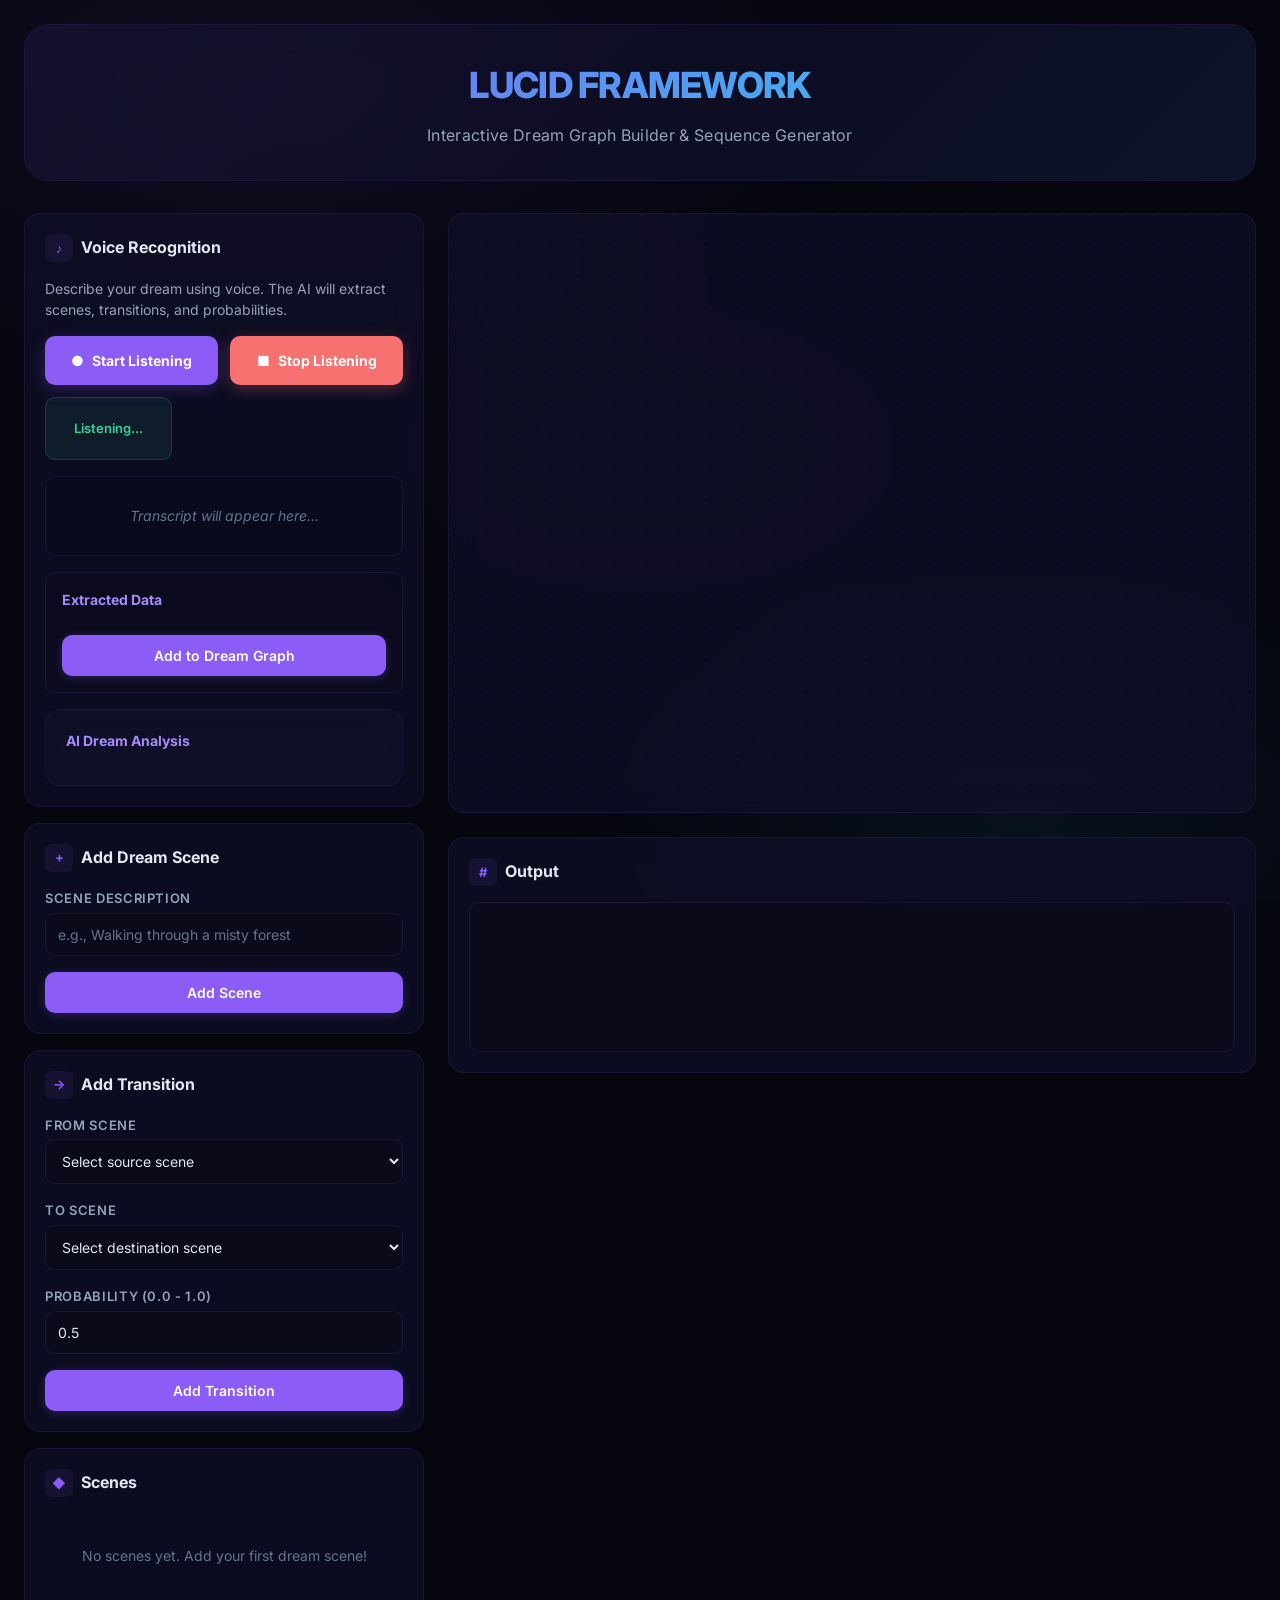
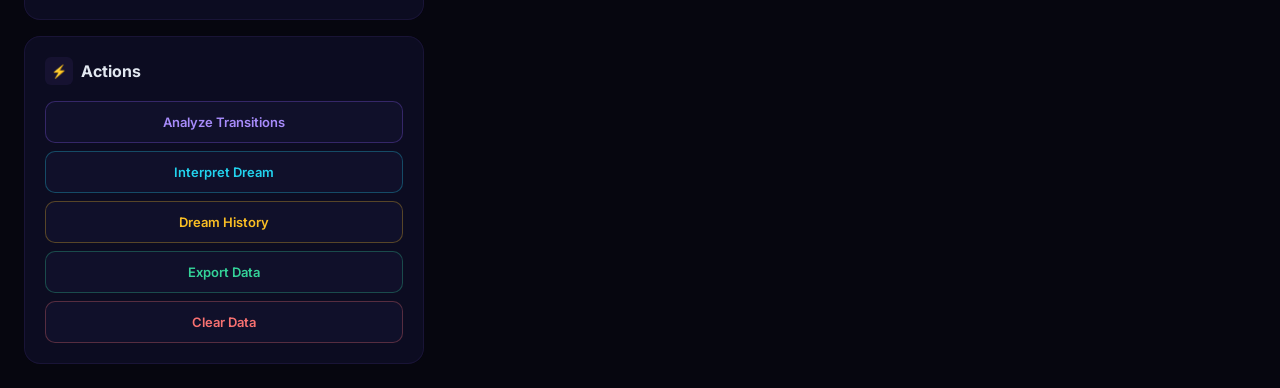
==== commit 41fd6f9b: "feat: fix voice recognition and overhaul UI Fix logic in 'startVoiceRecognition' and add fallback fo" ====
--- a/frontend/lucidframeworks/index.html
+++ b/frontend/lucidframeworks/index.html
@@ -31,13 +31,13 @@
                         Describe your dream using voice. The AI will extract scenes, transitions, and probabilities.
                     </p>
                     <div class="voice-controls">
-                        <button class="voice-button btn-start" id="startVoiceBtn" onclick="startVoiceRecognition();">
+                        <button class="voice-button btn-start" id="startVoiceBtn">
                             <span aria-hidden="true">&#9679;</span> Start Listening
                         </button>
-                        <button class="voice-button btn-stop" id="stopVoiceBtn" style="display:none;" onclick="stopVoiceRecognition();">
+                        <button class="voice-button btn-stop hidden" id="stopVoiceBtn">
                             <span aria-hidden="true">&#9632;</span> Stop Listening
                         </button>
-                        <div class="voice-status" id="voiceStatus" style="display:none;">
+                        <div class="voice-status hidden" id="voiceStatus">
                             <span id="statusText">Listening...</span>
                         </div>
                     </div>
@@ -46,7 +46,7 @@
                     </div>
 
                     <!-- Extracted data (hidden by default) -->
-                    <div class="extracted-data" id="extractedData" style="display:none;">
+                    <div class="extracted-data hidden" id="extractedData">
                         <h3 class="extracted-data-title">Extracted Data</h3>
                         <ul class="extracted-list" id="extractedList"></ul>
                         <button class="btn" id="addExtractedBtn">
@@ -55,7 +55,7 @@
                     </div>
 
                     <!-- Dream analysis (hidden by default) -->
-                    <div class="dream-analysis" id="dreamAnalysisSection" style="display:none;">
+                    <div class="dream-analysis hidden" id="dreamAnalysisSection">
                         <h3 class="extracted-data-title">AI Dream Analysis</h3>
                         <div id="dreamAnalysisContent"></div>
                     </div>
@@ -138,7 +138,7 @@
                         <span class="card-icon" aria-hidden="true">#</span>
                         Output
                     </h2>
-                    <div id="sequenceOutput" style="display:none;"></div>
+                    <div id="sequenceOutput" class="hidden"></div>
                 </div>
             </div>
         </div>
